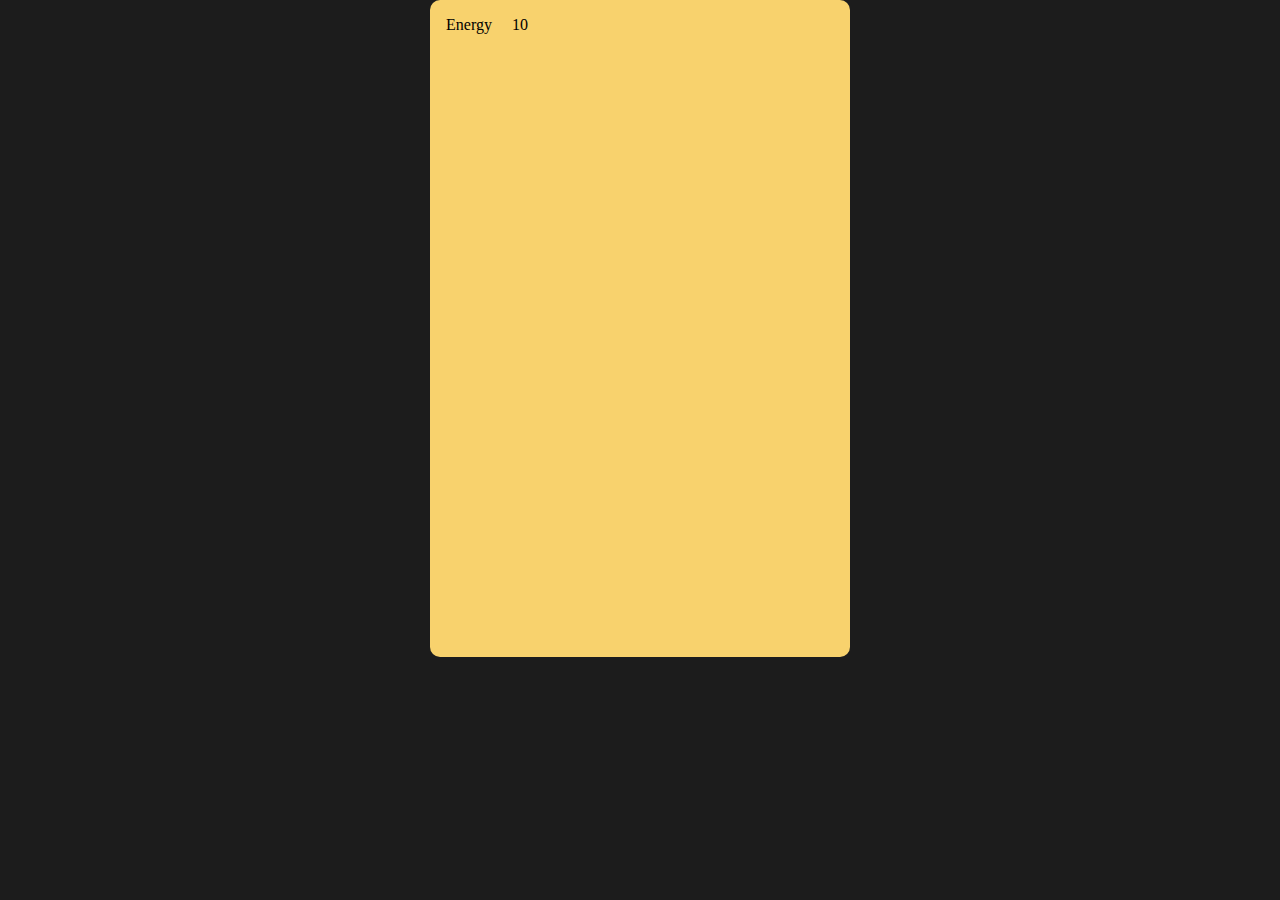
==== index.html @ 5531ebe7 "Initial commit" ====
<!DOCTYPE html>
<html lang="en">
  <head>
    <meta charset="UTF-8" />
    <title>Tamagotchi</title>
    <link href="./styles.css" rel="stylesheet" />
  </head>
  <body>
    <div class="gameBoy">
      <p class="bar">Energy <span class="health" /></p>
    </div>

    <script src="./app.js" type="module"></script>
  </body>
</html>
---- styles.css ----
* {
  margin: 0;
  padding: 0;
  box-sizing: border-box;
}

body {
  background: #1c1c1c;
  overflow: hidden;
  height: 100vh;
}

.bar {
  color: black;
  padding: 16px;
}

.health {
  padding: 16px;
}

.gameBoy {
  max-width: 420px;
  background: #f8d26d;
  border-radius: 10px;
  margin: 0 auto;
  height: 657px;
}
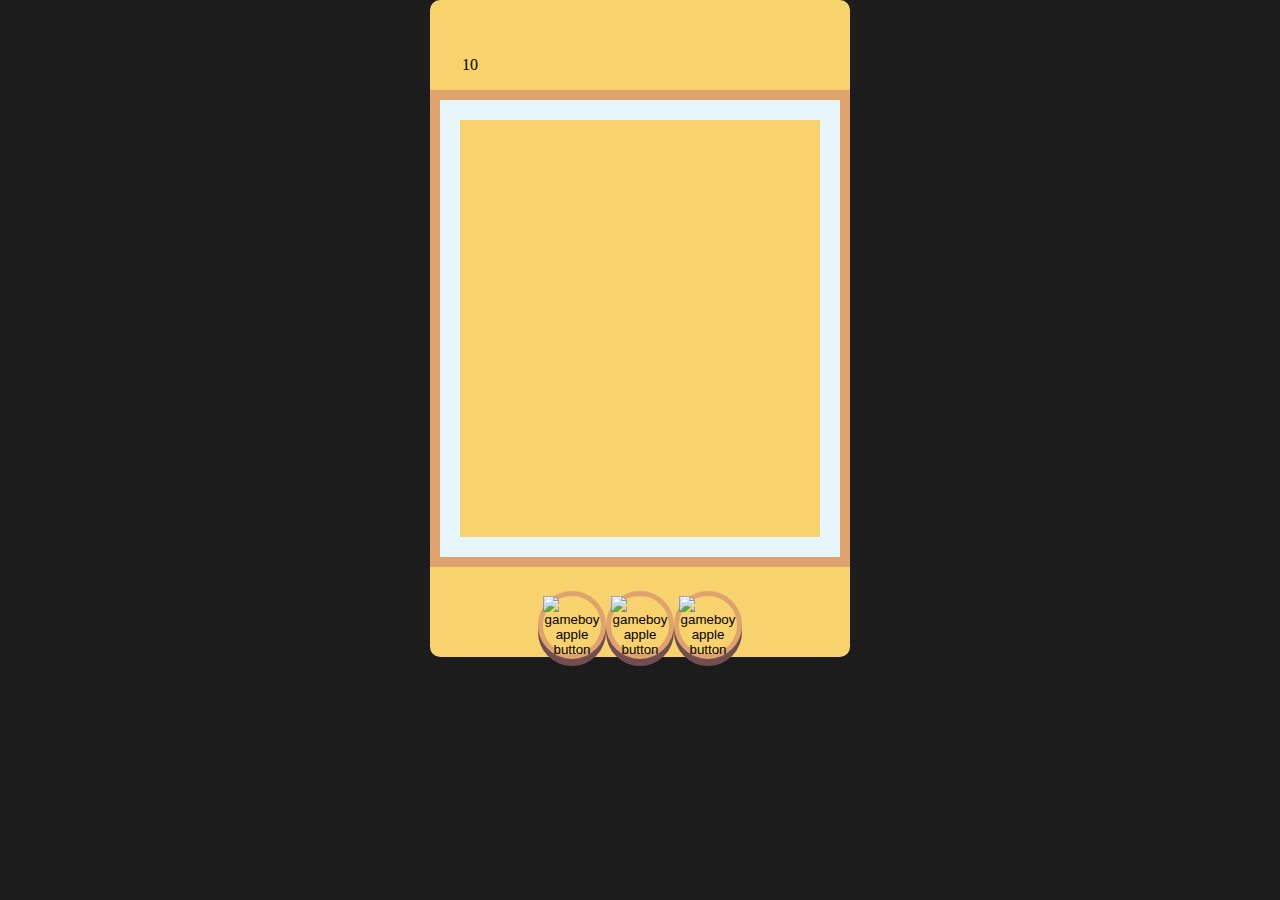
==== commit 101eb040: "creating console frame" ====
--- a/index.html
+++ b/index.html
@@ -7,7 +7,19 @@
   </head>
   <body>
     <div class="gameBoy">
-      <p class="bar">Energy <span class="health" /></p>
+      <p class="bar"><span class="health"></p>
+    <div class="gameBoyFrame"></div>
+    <nav class="navigation">
+      <button class="gameBoyButton">
+        <img src="./assets/apple.png" alt="gameboy apple button">
+      </button>
+      <button class="gameBoyButton">
+        <img src="./assets/apple.png" alt="gameboy apple button">
+      </button>
+      <button class="gameBoyButton">
+        <img src="./assets/apple.png" alt="gameboy apple button">
+      </button>
+    </nav>
     </div>
 
     <script src="./app.js" type="module"></script>
--- a/styles.css
+++ b/styles.css
@@ -25,4 +25,28 @@
   border-radius: 10px;
   margin: 0 auto;
   height: 657px;
+  padding-top: 40px;
 }
+
+.gameBoyFrame {
+  width: 100%;
+  height: 477px;
+  border: 10px solid #DFA46D;
+  box-shadow: inset 0px 0px 0px 20px #E7F6FD;
+}
+
+.gameBoyButton {
+  width: 68px;
+  height: 68px;
+  background: #F8D26D;
+  cursor: pointer;
+  border-radius: 50%;
+  border: 5px solid #DFA46D;
+  box-shadow: 0px 7px 0px #724D50;
+}
+
+.navigation {
+  display: flex;
+  justify-content: center;
+  padding: 24px 0 48px 0;
+}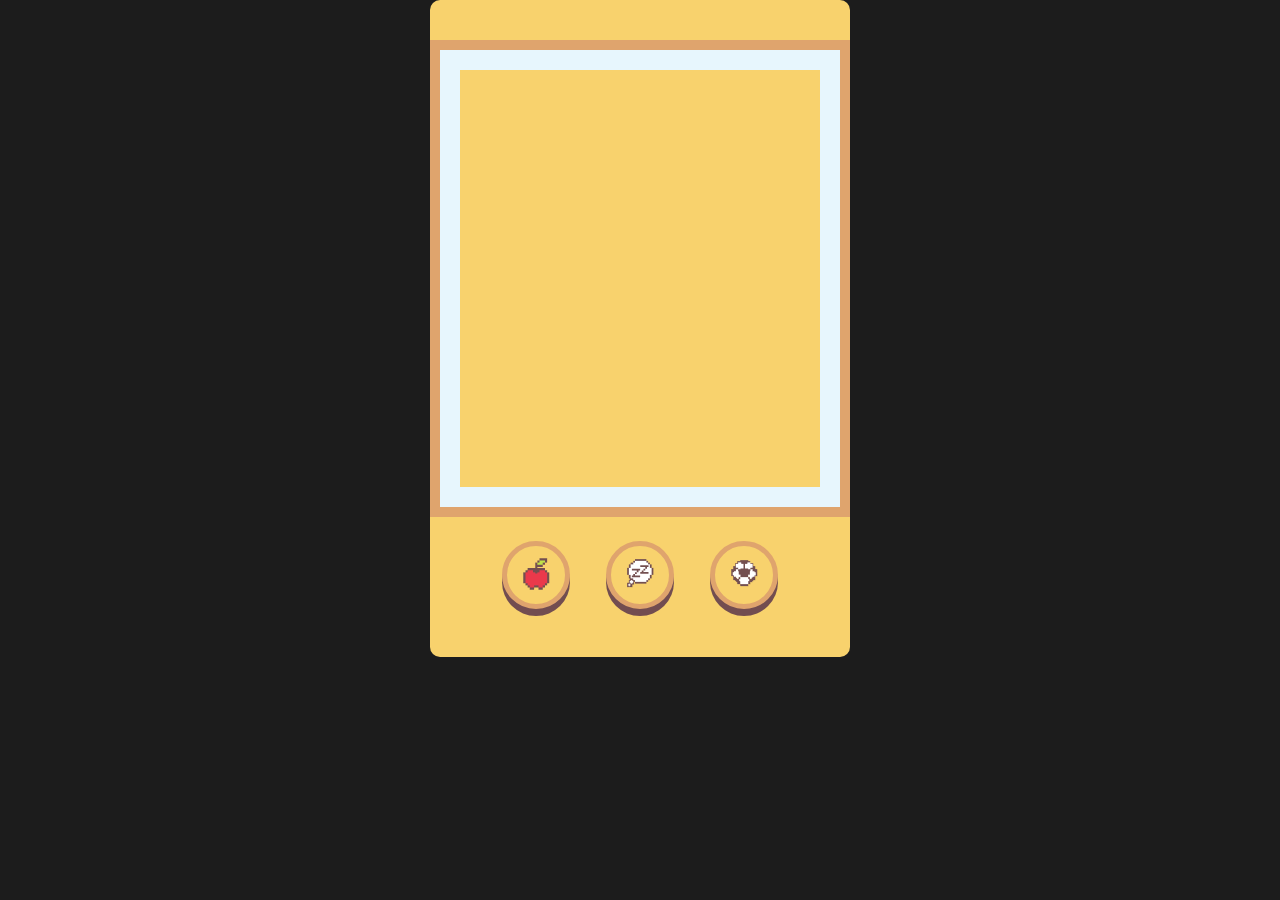
==== commit 8e18ab03: "feat: create frame ui" ====
--- a/index.html
+++ b/index.html
@@ -7,17 +7,16 @@
   </head>
   <body>
     <div class="gameBoy">
-      <p class="bar"><span class="health"></p>
     <div class="gameBoyFrame"></div>
     <nav class="navigation">
       <button class="gameBoyButton">
         <img src="./assets/apple.png" alt="gameboy apple button">
       </button>
       <button class="gameBoyButton">
-        <img src="./assets/apple.png" alt="gameboy apple button">
+        <img src="./assets/chat.png" alt="gameboy apple button">
       </button>
       <button class="gameBoyButton">
-        <img src="./assets/apple.png" alt="gameboy apple button">
+        <img src="./assets/ball.png" alt="gameboy apple button">
       </button>
     </nav>
     </div>
--- a/styles.css
+++ b/styles.css
@@ -1,6 +1,5 @@
 * {
   margin: 0;
-  padding: 0;
   box-sizing: border-box;
 }
 
@@ -24,7 +23,6 @@
   background: #f8d26d;
   border-radius: 10px;
   margin: 0 auto;
-  height: 657px;
   padding-top: 40px;
 }
 
@@ -49,4 +47,8 @@
   display: flex;
   justify-content: center;
   padding: 24px 0 48px 0;
+}
+
+.navigation button:nth-of-type(2) {
+  margin: 0 36px;
 }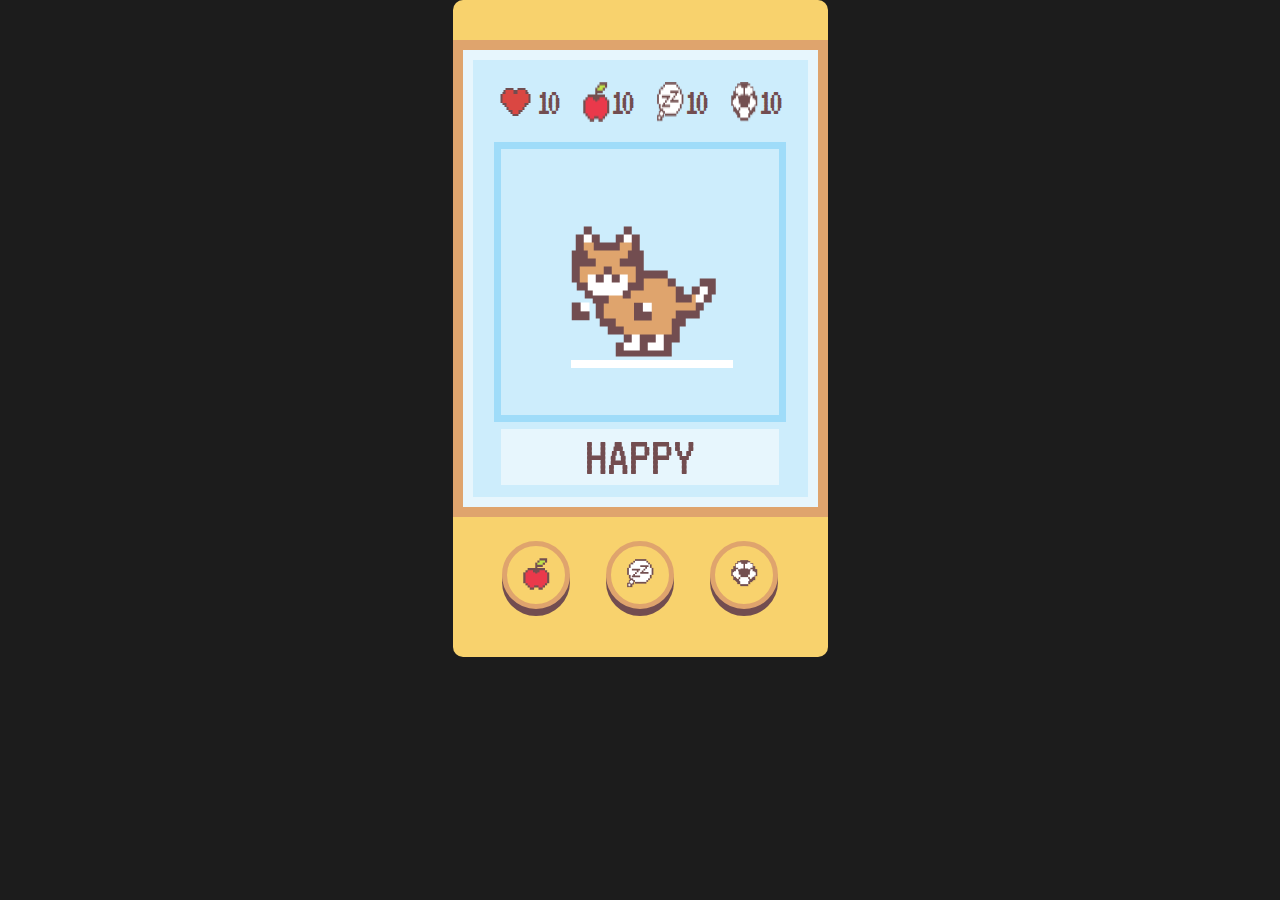
==== commit 56eaf82f: "feat: create-game-display" ====
--- a/index.html
+++ b/index.html
@@ -4,10 +4,43 @@
     <meta charset="UTF-8" />
     <title>Tamagotchi</title>
     <link href="./styles.css" rel="stylesheet" />
+    <link rel="preconnect" href="https://fonts.googleapis.com">
+    <link rel="preconnect" href="https://fonts.gstatic.com" crossorigin>
+    <link href="https://fonts.googleapis.com/css2?family=VT323&display=swap" rel="stylesheet">
   </head>
   <body>
     <div class="gameBoy">
-    <div class="gameBoyFrame"></div>
+    <div class="gameBoyFrame">
+      <div class="parameters">
+        <div class="imgPair">
+          <img src="./assets/heart.png" alt="health">
+          <p>10</p>
+        </div>
+        <div class="imgPair">
+          <img src="./assets/apple.png" alt="hunger">
+          <p>10</p>
+        </div>
+        <div class="imgPair">
+          <img src="./assets/chat.png" alt="energy">
+          <p>10</p>
+        </div>
+        <div class="imgPair">
+          <img src="./assets/ball.png" alt="fun">
+          <p>10</p>
+        </div>
+      </div>
+  
+      <div class="imageFrame">
+        <div class="states">
+          <img src="./assets/happy.png" alt="happy">
+          <div class="lineOne"></div>
+      </div>
+        <div class="stateFrame">
+            <p>HAPPY</p>
+        </div>
+      </div>
+    </div>
+   
     <nav class="navigation">
       <button class="gameBoyButton">
         <img src="./assets/apple.png" alt="gameboy apple button">
--- a/styles.css
+++ b/styles.css
@@ -1,5 +1,6 @@
 * {
   margin: 0;
+  padding: 0;
   box-sizing: border-box;
 }
 
@@ -7,6 +8,7 @@
   background: #1c1c1c;
   overflow: hidden;
   height: 100vh;
+  font-family: 'VT323', monospace;
 }
 
 .bar {
@@ -19,18 +21,20 @@
 }
 
 .gameBoy {
-  max-width: 420px;
+  width: 375px;
   background: #f8d26d;
   border-radius: 10px;
   margin: 0 auto;
+  height: 657px;
   padding-top: 40px;
 }
 
 .gameBoyFrame {
   width: 100%;
   height: 477px;
+  background: #CDEDFC;
   border: 10px solid #DFA46D;
-  box-shadow: inset 0px 0px 0px 20px #E7F6FD;
+  box-shadow: inset 0px 0px 0px 10px #E7F6FD;
 }
 
 .gameBoyButton {
@@ -51,4 +55,59 @@
 
 .navigation button:nth-of-type(2) {
   margin: 0 36px;
-}+}
+
+.parameters {
+  display: flex;
+  flex-direction: row;
+  justify-content: center;
+  padding: 0px;
+  gap: 10px;
+  padding: 32px 27.5px 0 36.5px;
+}
+
+.imgPair {
+  display: flex;
+  flex-direction: row;
+  font-style: normal;
+  font-weight: 400;
+  font-size: 40px;
+  line-height: 40px;
+  letter-spacing: -0.15em;
+  color: #724D50;
+  padding-right: 17px;
+}
+
+.imageFrame {
+width: 292px;
+height: 280px;
+margin: 20px auto 105px auto;
+border: 7px solid #9FDCF9;
+}
+
+.states {
+width: 152px;
+height: 130px;
+margin: 77px 70px 73px 70px;
+}
+
+.lineOne {
+width: 162px;
+height: 8px;
+background: #FFFFFF;
+margin: auto;
+}
+
+.stateFrame {
+  margin-top: 15px;
+  background: #E7F6FD;
+  font-size: 56px;
+  color: #724D50;
+  text-align: center;
+  align-items: center;
+  justify-content: center;
+}
+
+
+
+
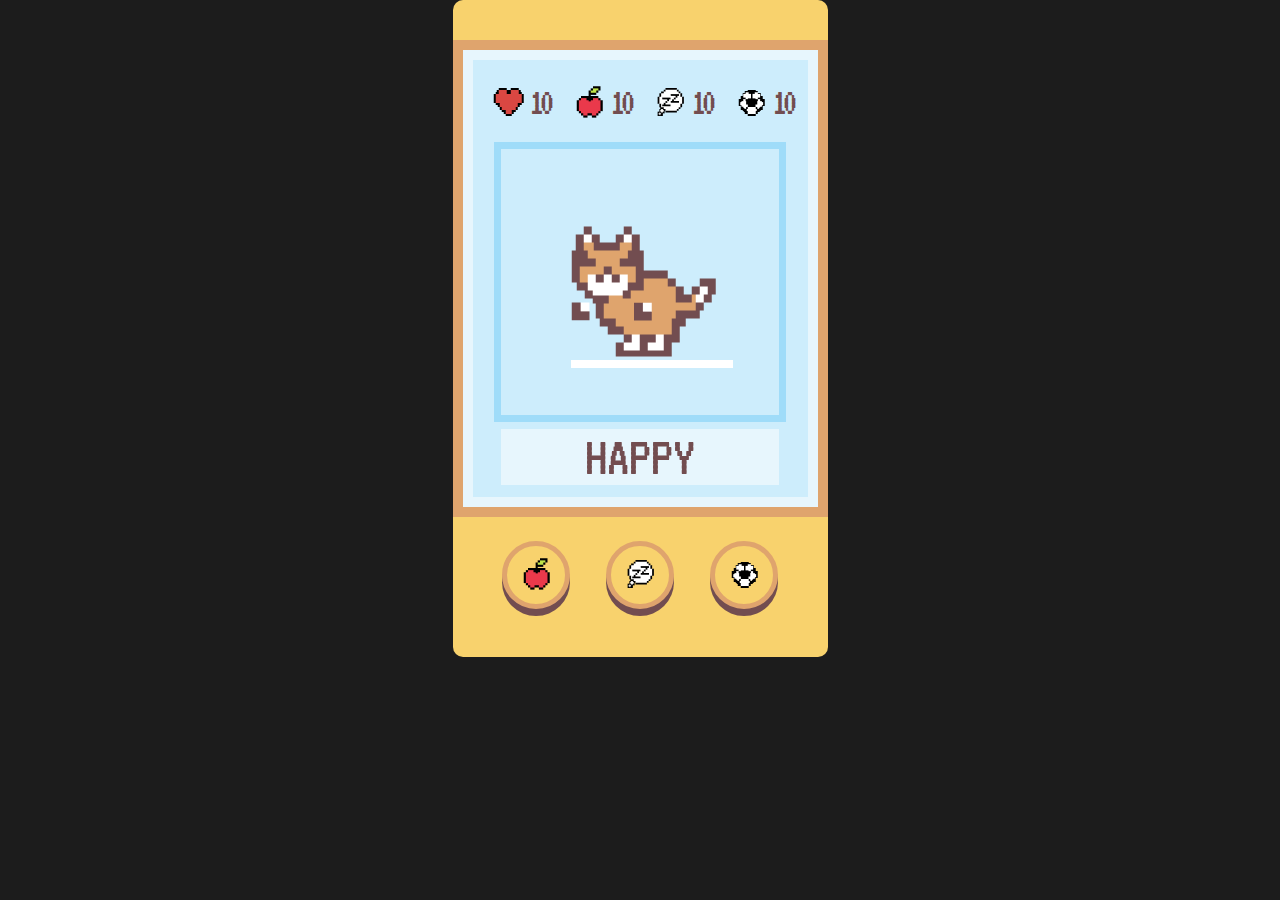
==== commit 2d7a11a1: "changes" ====
--- a/index.html
+++ b/index.html
@@ -13,26 +13,26 @@
     <div class="gameBoyFrame">
       <div class="parameters">
         <div class="imgPair">
-          <img src="./assets/heart.png" alt="health">
+          <img src="./assets/Health.png" alt="health">
           <p>10</p>
         </div>
         <div class="imgPair">
-          <img src="./assets/apple.png" alt="hunger">
+          <img src="./assets/Hunger.png" alt="hunger">
           <p>10</p>
         </div>
         <div class="imgPair">
-          <img src="./assets/chat.png" alt="energy">
+          <img src="./assets/Sleep.png" alt="sleep">
           <p>10</p>
         </div>
         <div class="imgPair">
-          <img src="./assets/ball.png" alt="fun">
+          <img src="./assets/Fun.png" alt="fun">
           <p>10</p>
         </div>
       </div>
   
       <div class="imageFrame">
         <div class="states">
-          <img src="./assets/happy.png" alt="happy">
+          <img src="./assets/Nimo.png" alt="Nimo">
           <div class="lineOne"></div>
       </div>
         <div class="stateFrame">
@@ -43,13 +43,13 @@
    
     <nav class="navigation">
       <button class="gameBoyButton">
-        <img src="./assets/apple.png" alt="gameboy apple button">
+        <img src="./assets/Hunger.png" alt="gameboy apple button">
       </button>
       <button class="gameBoyButton">
-        <img src="./assets/chat.png" alt="gameboy apple button">
+        <img src="./assets/Sleep.png" alt="gameboy apple button">
       </button>
       <button class="gameBoyButton">
-        <img src="./assets/ball.png" alt="gameboy apple button">
+        <img src="./assets/Fun.png" alt="gameboy apple button">
       </button>
     </nav>
     </div>
--- a/styles.css
+++ b/styles.css
@@ -75,7 +75,7 @@
   line-height: 40px;
   letter-spacing: -0.15em;
   color: #724D50;
-  padding-right: 17px;
+  padding-right: 10px;
 }
 
 .imageFrame {
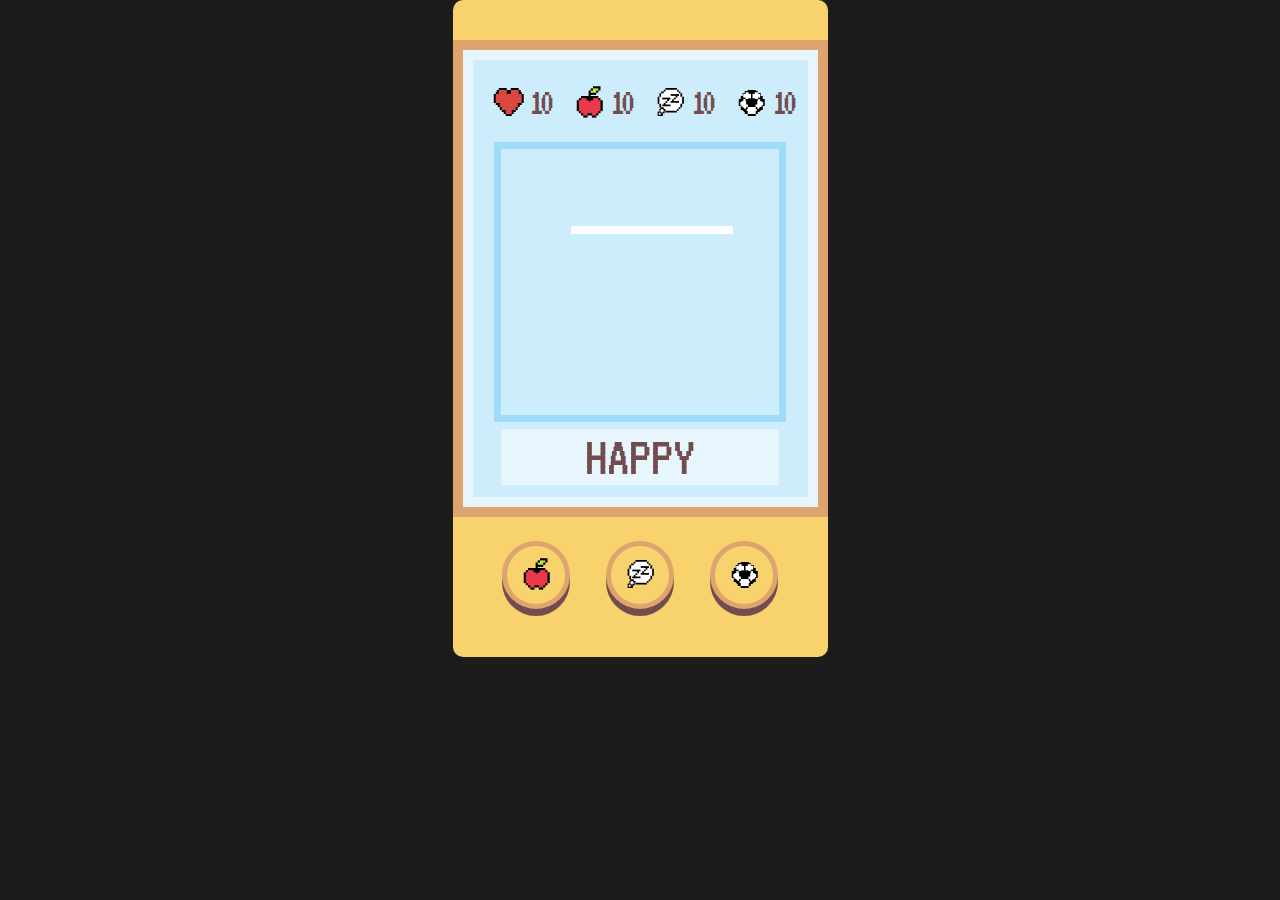
==== commit 75e2a850: "adding spritesheet.css" ====
--- a/index.html
+++ b/index.html
@@ -2,8 +2,9 @@
 <html lang="en">
   <head>
     <meta charset="UTF-8" />
-    <title>Tamagotchi</title>
+    <title>Matching</title>
     <link href="./styles.css" rel="stylesheet" />
+    <link href="assets/spritesheets/spritesheet.css" rel="stylesheet" />
     <link rel="preconnect" href="https://fonts.googleapis.com">
     <link rel="preconnect" href="https://fonts.gstatic.com" crossorigin>
     <link href="https://fonts.googleapis.com/css2?family=VT323&display=swap" rel="stylesheet">
@@ -13,43 +14,43 @@
     <div class="gameBoyFrame">
       <div class="parameters">
         <div class="imgPair">
-          <img src="./assets/Health.png" alt="health">
+          <img src="./assets/heart.png" alt="health">
           <p>10</p>
         </div>
         <div class="imgPair">
-          <img src="./assets/Hunger.png" alt="hunger">
+          <img src="./assets/eat.png" alt="hunger">
           <p>10</p>
         </div>
         <div class="imgPair">
-          <img src="./assets/Sleep.png" alt="sleep">
+          <img src="assets/energy.png" alt="energy">
           <p>10</p>
         </div>
         <div class="imgPair">
-          <img src="./assets/Fun.png" alt="fun">
+          <img src="assets/play.png" alt="fun">
           <p>10</p>
         </div>
       </div>
   
       <div class="imageFrame">
         <div class="states">
-          <img src="./assets/Nimo.png" alt="Nimo">
+          <div id="nimo" class="happy"></div>
+<!--          <img src="./assets/Nimo.png" alt="happy">-->
           <div class="lineOne"></div>
-      </div>
+        </div>
         <div class="stateFrame">
-            <p>HAPPY</p>
+          <p>HAPPY</p>
         </div>
       </div>
     </div>
-   
     <nav class="navigation">
       <button class="gameBoyButton">
-        <img src="./assets/Hunger.png" alt="gameboy apple button">
+        <img src="assets/eat.png" alt="gameboy-hunger-button">
       </button>
       <button class="gameBoyButton">
-        <img src="./assets/Sleep.png" alt="gameboy apple button">
+        <img src="assets/energy.png" alt="gameboy-energy-button">
       </button>
       <button class="gameBoyButton">
-        <img src="./assets/Fun.png" alt="gameboy apple button">
+        <img src="assets/play.png" alt="gameboy-fun-button">
       </button>
     </nav>
     </div>
--- a/styles.css
+++ b/styles.css
@@ -44,6 +44,22 @@
   cursor: pointer;
   border-radius: 50%;
   border: 5px solid #DFA46D;
+  box-shadow: 0px 7px 0px #724D50;
+}
+
+.restartButton {
+  width: 292px;
+  height: 66px;
+  font-family: 'VT323';
+  font-style: normal;
+  font-weight: 400;
+  font-size: 50px;
+  text-align: center;
+  align-items: center;
+  justify-content: center;
+  cursor: pointer;
+  border: 5px solid #DFA46D;
+  background: #F8D26D;
   box-shadow: 0px 7px 0px #724D50;
 }
 
@@ -107,7 +123,3 @@
   align-items: center;
   justify-content: center;
 }
-
-
-
-
--- a/assets/spritesheets/spritesheet.css
+++ b/assets/spritesheets/spritesheet.css
@@ -0,0 +1,73 @@
+#nimo {
+    background-image: url('css_sprites.png');
+    background-repeat: no-repeat;
+}
+
+.bored {
+    width: 152px;
+    height: 130px;
+    background-position:  -10px -10px;
+}
+
+.dead {
+    width: 182px;
+    height: 72px;
+    background-position:  -1389px -10px;
+}
+
+.hungry {
+    width: 152px;
+    height: 130px;
+    background-position:  -526px -10px;
+}
+
+.eating {
+    width: 152px;
+    height: 130px;
+    animation: eat 1s steps(2) infinite;
+}
+
+@keyframes eat {
+    from {
+        background-position: -182px -10px;
+    }
+    to {
+        background-position: -354px -10px;
+    }
+}
+
+.playing {
+    width: 200px;
+    height: 144px;
+    animation: play 1s steps(2) infinite;
+}
+
+@keyframes play {
+    from {
+        background-position: -1591px -10px;
+    }
+    to {
+        background-position: -1811px -10px;
+    }
+}
+
+.sleepy {
+    width: 154px;
+    height: 130px;
+    background-position:  -1215px -10px;
+}
+
+.sleeping {
+    width: 152px;
+    height: 130px;
+    animation: sleep 1s steps(2) infinite;
+}
+
+@keyframes sleep {
+    from {
+        background-position: -698px -10px;
+    }
+    to {
+        background-position: -870px -10px;
+    }
+}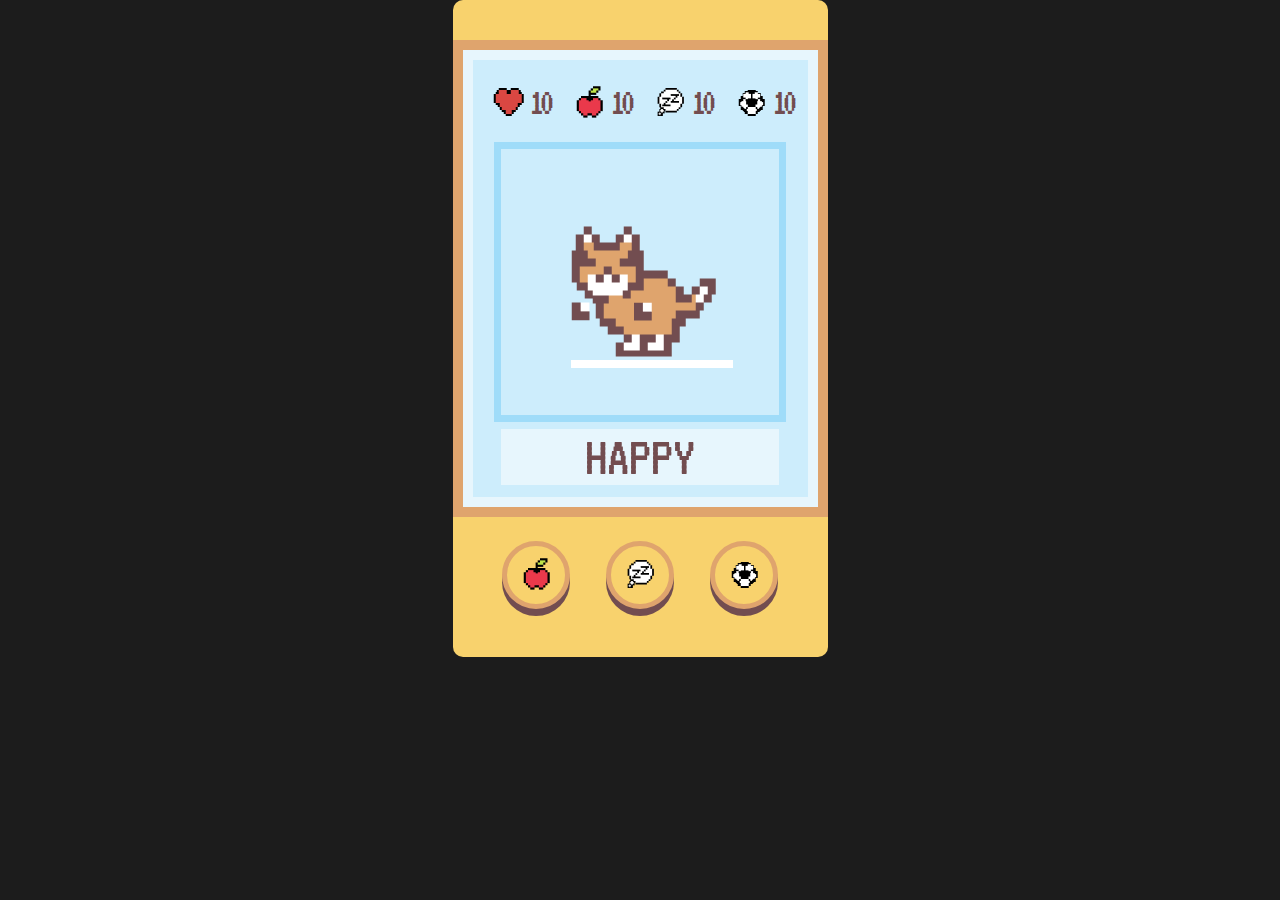
==== commit ba116493: "Update index.html" ====
--- a/index.html
+++ b/index.html
@@ -2,7 +2,7 @@
 <html lang="en">
   <head>
     <meta charset="UTF-8" />
-    <title>Matching</title>
+    <title>Tamagotchi</title>
     <link href="./styles.css" rel="stylesheet" />
     <link href="assets/spritesheets/spritesheet.css" rel="stylesheet" />
     <link rel="preconnect" href="https://fonts.googleapis.com">
@@ -33,8 +33,7 @@
   
       <div class="imageFrame">
         <div class="states">
-          <div id="nimo" class="happy"></div>
-<!--          <img src="./assets/Nimo.png" alt="happy">-->
+          <img src="./assets/Nimo.png" alt="happy">
           <div class="lineOne"></div>
         </div>
         <div class="stateFrame">
